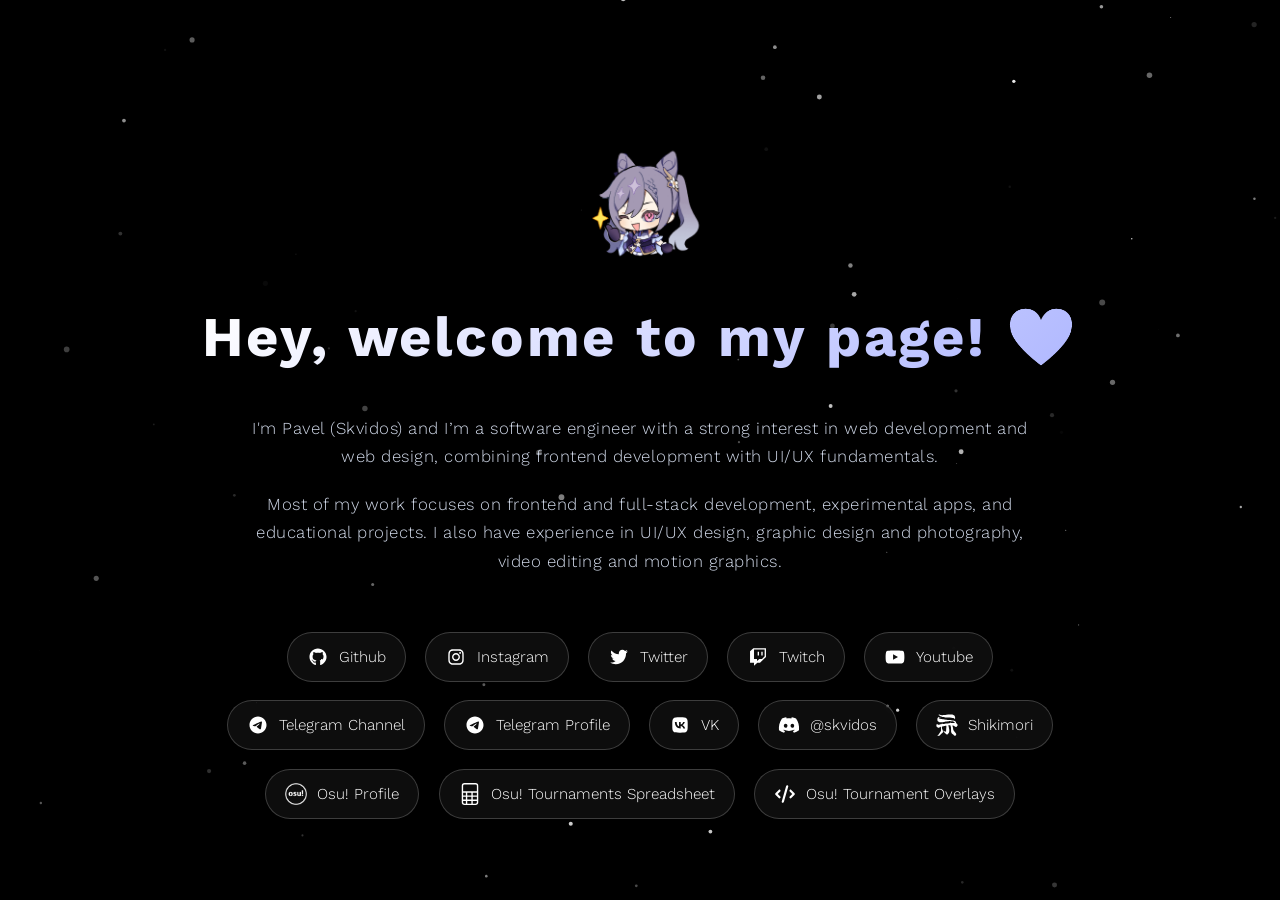
==== index.html @ 8c1902c5 "Add site, overlays pages and assets" ====
<!doctype html>
<html lang="en">
  <head>
    <meta charset="UTF-8" />
    <meta name="viewport" content="width=device-width, initial-scale=1.0" />
    <link rel="stylesheet" href="style.css" />
    <link rel="stylesheet" href="src/particles.css">
    <link rel="icon" type="image/x-icon" href="/src/img/genshin-impact-emote.gif">
    <title>Skvidos</title>
  </head>
  <body>
    <div id="particles-js" class="particles-js">
      <div class="count-particles"> 
        <span class="js-count-particles"></span> 
      </div>
    </div>

    <div class="content">
      <div class="header">
        <div class="header-imgs">
          <img src="src/img/genshin-impact-emote.gif" alt="" class="header-img">
        </div>
        <h1 class="header_title">Hey, welcome to my page! 💜 </h1>
        <p class="header_text">I'm Pavel (Skvidos) and I’m a software engineer with a strong interest in web development and web design, combining frontend development with UI/UX fundamentals.</p>
        <p class="header_text">Most of my work focuses on frontend and full-stack development, experimental apps, and educational projects.
          I also have experience in UI/UX design, graphic design and photography, video editing and motion graphics.
        </p>
      </div>
      <div class="socials">
        <div class="social_link_box">
          <div class="social_link_container">
            <a href="https://github.com/skvidos" target="_blank" class="social_link">
              <img src="src/icons/github.svg" alt="Github icon" class="social_icon_img">
              Github
            </a>
          </div>
          <div class="social_link_container">
            <a href="https://www.instagram.com/skvidosowo/" target="_blank" class="social_link">
              <img src="src/icons/instagram.svg" alt="Instagram icon" class="social_icon_img">
              Instagram
            </a>
          </div>
          <div class="social_link_container">
            <a href="https://twitter.com/skvidos" target="_blank" class="social_link">
              <img src="src/icons/twitter.svg" alt="Twitter icon" class="social_icon_img">
              Twitter
            </a>
          </div>
          <div class="social_link_container">
            <a href="https://twitch.tv/skvidosowo" target="_blank" class="social_link">
              <img src="src/icons/twitch.svg" alt="Twitch icon" class="social_icon_img">
              Twitch
            </a>
          </div>
          <div class="social_link_container">
            <a href="https://www.youtube.com/@skvidos4338" target="_blank" class="social_link">
              <img src="src/icons/youtube.svg" alt="Youtube icon" class="social_icon_img">
              Youtube
            </a>
          </div>
          <div class="social_link_container">
            <a href="https://t.me/skvidos" target="_blank" class="social_link">
              <img src="src/icons/telegram.svg" alt="Telegram icon" class="social_icon_img">
              Telegram Channel
            </a>
          </div>
          <div class="social_link_container">
            <a href="https://t.me/skvidosowo" target="_blank" class="social_link">
              <img src="src/icons/telegram.svg" alt="Telegram icon" class="social_icon_img">
              Telegram Profile
            </a>
          </div>
          <div class="social_link_container">
            <a href="https://vk.com/skvidosowo" target="_blank" class="social_link">
              <img src="src/icons/vk.svg" alt="VK icon" class="social_icon_img">
              VK
            </a>
          </div>
          <div class="social_link_container">
            <div class="social_link">
              <img src="src/icons/discord.svg" alt="Discord icon" class="social_icon_img">
              @skvidos
            </div>
          </div>
          <div class="social_link_container">
            <a href="https://shikimori.io/Skvidos" target="_blank" class="social_link">
              <img src="src/icons/shikimori.svg" alt="Shikimori icon" class="social_icon_img">
              Shikimori
            </a>
          </div>
          <div class="social_link_container">
            <a href="https://osu.ppy.sh/u/skvidos" target="_blank" class="social_link">
              <img src="src/icons/osu.png" alt="Osu icon" class="social_icon_img">
              Osu! Profile
            </a>
          </div>
          <div class="social_link_container">
            <a href="https://docs.google.com/spreadsheets/d/1rIZ1MkMKKMUUbMGuc72XEchwBuYsJ0Mo5EFwhPpEY6w/edit?gid=2118512619#gid=2118512619" target="_blank" class="social_link">
              <img src="src/icons/file-spreadsheet.svg" alt="Tournaments icon" class="social_icon_img">
              Osu! Tournaments Spreadsheet
            </a>
          </div>
          <div class="social_link_container">
            <a href="/overlays/index.html" target="_blank" class="social_link">
              <img src="src/icons/code.svg" alt="Overlays icon" class="social_icon_img">
              Osu! Tournament Overlays
            </a>
          </div>
        </div>
      </div>
    </div>
  </body>
</html>
<script src="script.js"></script>
<script src="src/particles/particles.min.js"></script>
<script src="src/particles/particles.js"></script>
---- style.css ----
/* Main Page Styles */

@import url(src/fonts/fonts.css);

:root {
  --bg-color: #000;
  --text-color: #fff;
  --text-muted: #d0d8e8;

  --glass-bg: rgba(255, 255, 255, 0.05);
  --glass-border: rgba(255, 255, 255, 0.2);

  --accent-blue: rgba(100, 200, 255, 0.5);
  --accent-purple: rgba(150, 100, 255, 0.5);

  --transition-fast: 0.25s ease;
  --transition-normal: 0.35s ease;
}


@keyframes fadeInUp {
  from {
    opacity: 0;
    transform: translateY(30px);
  }
  to {
    opacity: 1;
    transform: translateY(0);
  }
}

@keyframes glow {
  0%, 100% {
    text-shadow:
      0 0 10px rgba(255, 255, 255, 0.3),
      0 0 20px rgba(100, 200, 255, 0.3);
  }
  50% {
    text-shadow:
      0 0 20px rgba(255, 255, 255, 0.6),
      0 0 40px rgba(100, 200, 255, 0.6);
  }
}

@keyframes float {
  0%, 100% {
    transform: translateY(0);
  }
  50% {
    transform: translateY(-10px);
  }
}


*,
*::before,
*::after {
  margin: 0;
  padding: 0;
  box-sizing: border-box;
}

body {
  min-height: 100vh;
  background-color: var(--bg-color);
  color: var(--text-color);
  font-family: 'Work Sans', sans-serif;
  font-weight: 400;

  -webkit-font-smoothing: antialiased;
  text-rendering: optimizeLegibility;
  overflow-x: hidden;
}

.particles-js {
  position: fixed;
  inset: 0;
  z-index: 0;
  pointer-events: none;
}

.content {
  position: relative;
  z-index: 1;

  max-width: 1100px;
  width: 100%;
  min-height: 100vh;

  margin: 0 auto;
  padding: 2rem;

  display: flex;
  flex-direction: column;
  align-items: center;
  justify-content: center;
  text-align: center;
}

.header {
  display: flex;
  flex-direction: column;
  align-items: center;
  justify-content: center;
  gap: 1.2rem;
  margin-bottom: 2rem;

  animation: fadeInUp 1s ease-out;
}

.header-imgs {
  margin-top: 3.5rem;
}

.header-img {
  width: 120px;
  height: 120px;
  margin-bottom: 1.5rem;

  animation: float 3s ease-in-out infinite;
  will-change: transform;
}

.header_title {
  font-size: clamp(2rem, 5vw, 3.5rem);
  font-weight: 700;
  margin-bottom: 1.5rem;
  letter-spacing: 0.05em;

  background: linear-gradient(135deg, #ffffff 0%, #b0b8ff 100%);
  background-clip: text;
  -webkit-background-clip: text;
  -webkit-text-fill-color: transparent;

  animation:
    fadeInUp 1s ease-out 0.2s both,
    glow 3s ease-in-out 1s infinite;
}

.header_text {
  max-width: 800px;
  font-size: 1.05rem;
  font-weight: 300;
  line-height: 1.7;
  letter-spacing: 0.03em;
  color: var(--text-muted);

  animation: fadeInUp 1s ease-out 0.4s both;
}

.socials {
  margin-top: 1.5rem;
  animation: fadeInUp 1s ease-out 0.6s both;
}

.social_link_box {
  display: flex;
  flex-wrap: wrap;
  align-items: center;
  justify-content: center;
  gap: 1.2rem;
  max-width: 900px;
}

.social_link_container {
  transition: transform var(--transition-normal);
  will-change: transform;
}

.social_link_container:hover {
  transform: scale(1.07);
}

.social_link {
  display: inline-flex;
  align-items: center;
  justify-content: center;
  gap: 0.6rem;

  padding: 0.8rem 1.2rem;
  font-size: 0.95rem;
  font-weight: 300;
  color: var(--text-color);
  text-decoration: none;

  background: var(--glass-bg);
  border: 1px solid var(--glass-border);
  border-radius: 50px;
  backdrop-filter: blur(10px);

  transition:
    background var(--transition-normal),
    border var(--transition-normal),
    box-shadow var(--transition-normal),
    color var(--transition-normal);
}

.social_link:hover {
  background: linear-gradient(
    135deg,
    rgba(100, 200, 255, 0.2),
    rgba(150, 100, 255, 0.2)
  );
  border-color: var(--accent-blue);
  color: #a0d8ff;
  box-shadow:
    0 0 20px rgba(100, 200, 255, 0.3),
    inset 0 0 20px rgba(100, 200, 255, 0.1);
}

.social_link:focus-visible {
  outline: 2px solid var(--accent-blue);
  outline-offset: 4px;
}

.social_icon_img {
  width: 22px;
  height: 22px;
  transition: transform var(--transition-fast);
}

.social_link:hover .social_icon_img {
  transform: rotate(10deg) scale(1.15);
}

@media (max-width: 1024px) {
  .content {
    padding: 1.5rem;
  }
}

@media (max-width: 768px) {
  .header_title {
    font-size: 2.5rem;
  }

  .header_text {
    font-size: 0.95rem;
  }

  .social_link {
    font-size: 0.85rem;
    padding: 0.6rem 1rem;
  }

  .social_icon_img {
    width: 20px;
    height: 20px;
  }
}

@media (max-width: 480px) {
  .header_title {
    font-size: 1.8rem;
    letter-spacing: 0.02em;
  }

  .header_text {
    font-size: 0.85rem;
    line-height: 1.5;
  }

  .social_link {
    font-size: 0.7rem;
    padding: 0.5rem 0.8rem;
  }

  .social_icon_img {
    width: 18px;
    height: 18px;
  }
}
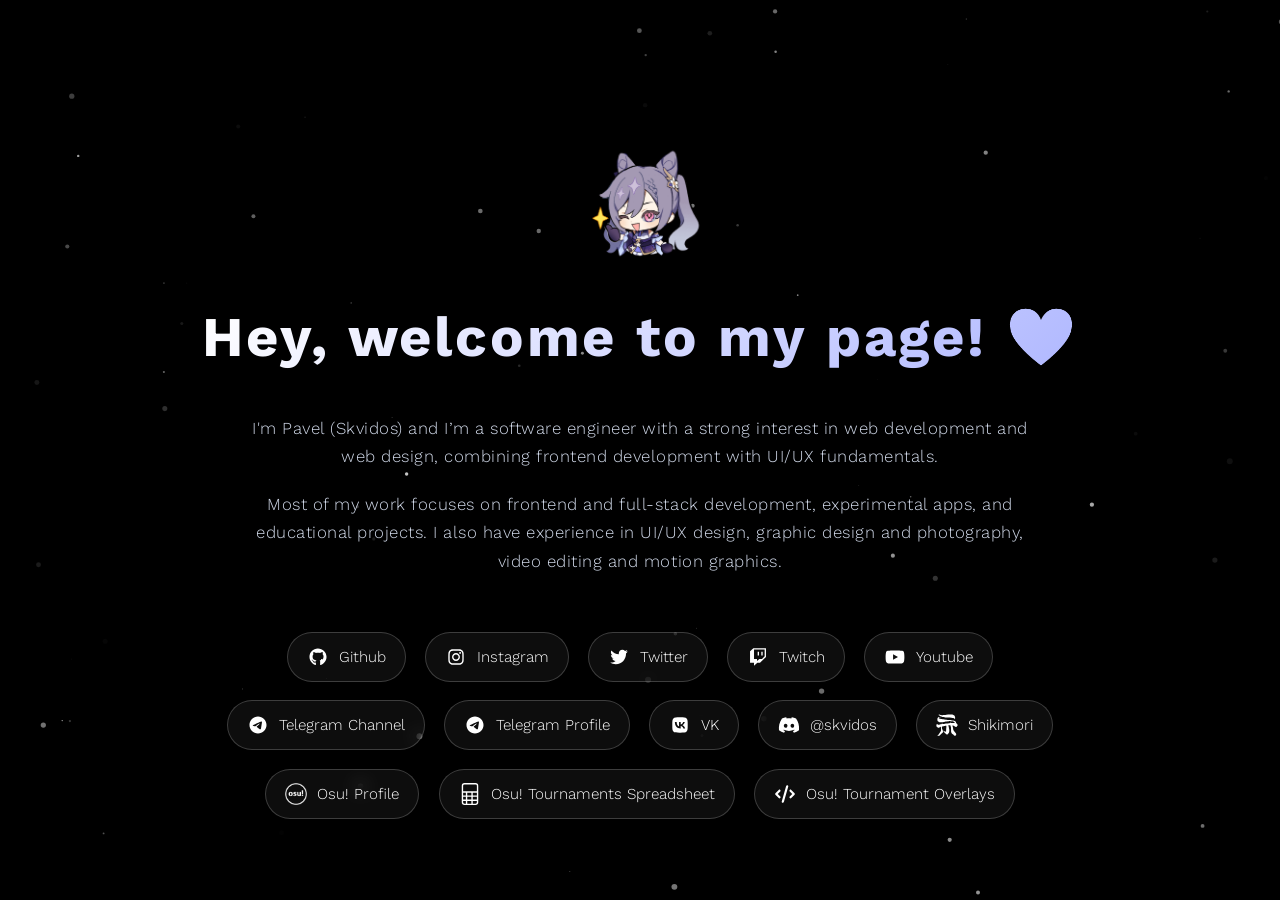
==== commit 651eb039: "Fix overlays link path in index.html" ====
--- a/index.html
+++ b/index.html
@@ -101,7 +101,7 @@
             </a>
           </div>
           <div class="social_link_container">
-            <a href="/overlays/index.html" target="_blank" class="social_link">
+            <a href="../overlays/index.html" target="_blank" class="social_link">
               <img src="src/icons/code.svg" alt="Overlays icon" class="social_icon_img">
               Osu! Tournament Overlays
             </a>
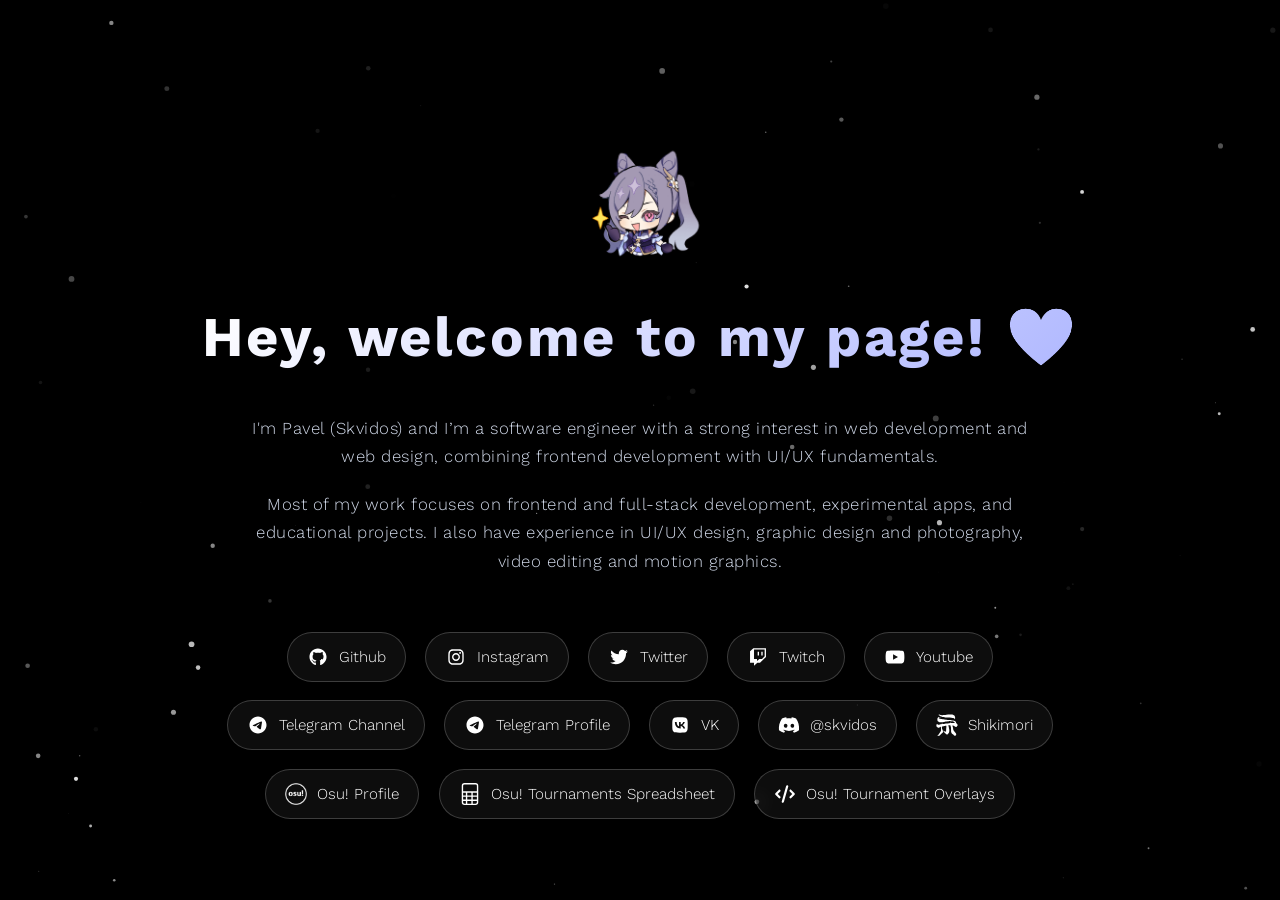
==== commit 7de89869: "Update asset and overlay links to /about-me" ====
--- a/index.html
+++ b/index.html
@@ -5,7 +5,7 @@
     <meta name="viewport" content="width=device-width, initial-scale=1.0" />
     <link rel="stylesheet" href="style.css" />
     <link rel="stylesheet" href="src/particles.css">
-    <link rel="icon" type="image/x-icon" href="/src/img/genshin-impact-emote.gif">
+    <link rel="icon" type="image/x-icon" href="/about-me/src/img/genshin-impact-emote.gif">
     <title>Skvidos</title>
   </head>
   <body>
@@ -101,7 +101,7 @@
             </a>
           </div>
           <div class="social_link_container">
-            <a href="../overlays/index.html" target="_blank" class="social_link">
+            <a href="/about-me/overlays/index.html" target="_blank" class="social_link">
               <img src="src/icons/code.svg" alt="Overlays icon" class="social_icon_img">
               Osu! Tournament Overlays
             </a>
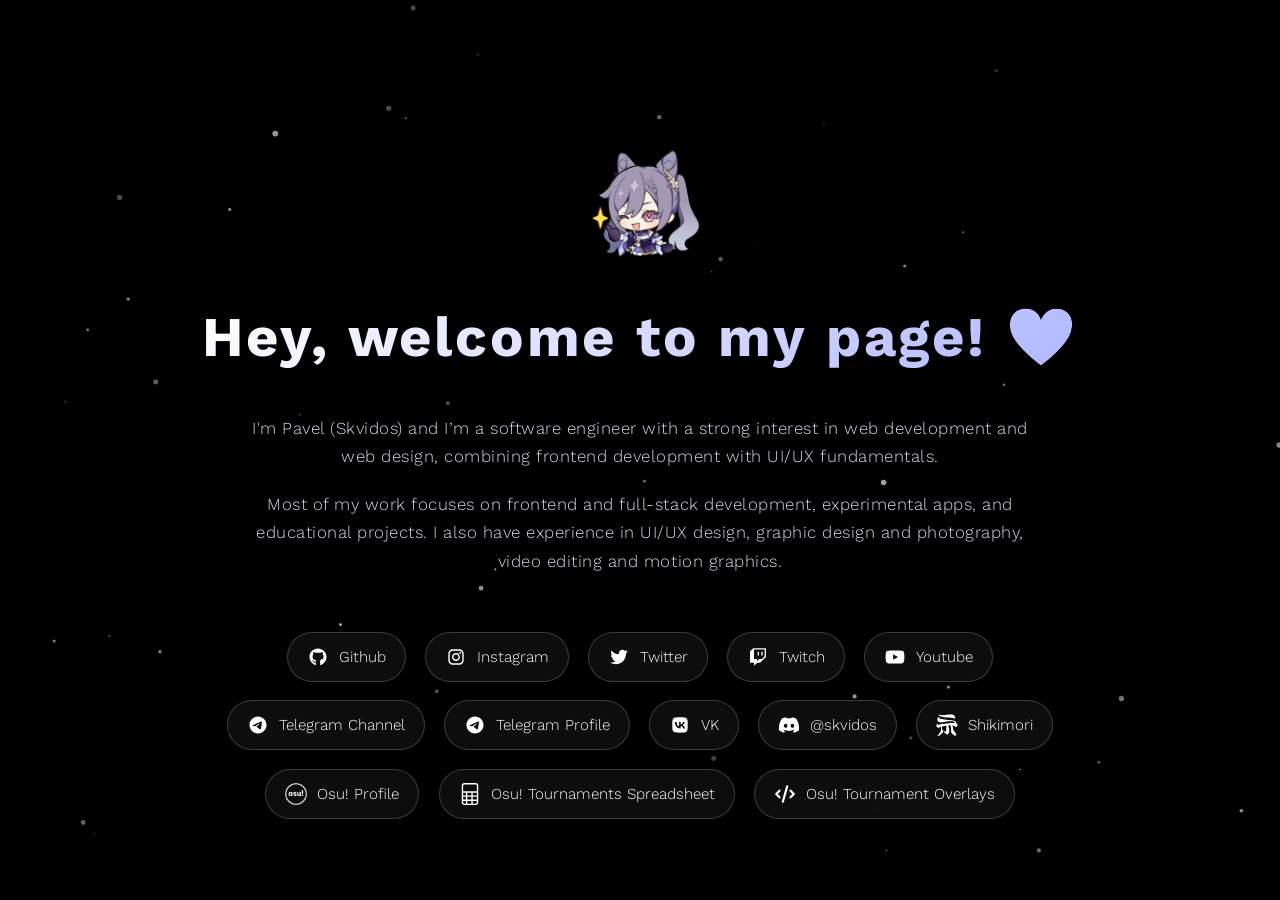
==== commit 86fc842c: "Add lazy loading, font preload and mobile tweaks" ====
--- a/index.html
+++ b/index.html
@@ -3,6 +3,8 @@
   <head>
     <meta charset="UTF-8" />
     <meta name="viewport" content="width=device-width, initial-scale=1.0" />
+    <link rel="preload" href="src/fonts/WorkSans-Regular.ttf" as="font" type="font/ttf" crossorigin>
+    <link rel="preload" href="src/fonts/WorkSans-Bold.ttf" as="font" type="font/ttf" crossorigin>
     <link rel="stylesheet" href="style.css" />
     <link rel="stylesheet" href="src/particles.css">
     <link rel="icon" type="image/x-icon" href="/about-me/src/img/genshin-impact-emote.gif">
@@ -10,9 +12,6 @@
   </head>
   <body>
     <div id="particles-js" class="particles-js">
-      <div class="count-particles"> 
-        <span class="js-count-particles"></span> 
-      </div>
     </div>
 
     <div class="content">
--- a/style.css
+++ b/style.css
@@ -1,6 +1,6 @@
 /* Main Page Styles */
 
-@import url(src/fonts/fonts.css);
+@import url('./src/fonts/fonts.css');
 
 :root {
   --bg-color: #000;
@@ -15,6 +15,19 @@
 
   --transition-fast: 0.25s ease;
   --transition-normal: 0.35s ease;
+}
+
+body {
+  -webkit-font-smoothing: antialiased;
+  -moz-osx-font-smoothing: grayscale;
+}
+
+html {
+  -webkit-user-select: none;
+  -ms-user-select: none;
+  user-select: none;
+  scroll-behavior: smooth;
+  -webkit-touch-callout: none;
 }
 
 
@@ -182,6 +195,7 @@
   font-weight: 300;
   color: var(--text-color);
   text-decoration: none;
+  min-height: 44px;
 
   background: var(--glass-bg);
   border: 1px solid var(--glass-border);
@@ -193,6 +207,10 @@
     border var(--transition-normal),
     box-shadow var(--transition-normal),
     color var(--transition-normal);
+
+  touch-action: manipulation;
+  -webkit-user-select: none;
+  user-select: none;
 }
 
 .social_link:hover {
@@ -217,10 +235,27 @@
   width: 22px;
   height: 22px;
   transition: transform var(--transition-fast);
+  display: block;
+  flex-shrink: 0;
 }
 
 .social_link:hover .social_icon_img {
   transform: rotate(10deg) scale(1.15);
+}
+
+@media (hover: none) {
+  .social_link_container:hover {
+    transform: none;
+  }
+
+  .social_link:hover {
+    background: var(--glass-bg);
+    border-color: var(--glass-border);
+  }
+
+  .social_link:hover .social_icon_img {
+    transform: none;
+  }
 }
 
 @media (max-width: 1024px) {
@@ -262,11 +297,23 @@
 
   .social_link {
     font-size: 0.7rem;
-    padding: 0.5rem 0.8rem;
+    padding: 0.6rem 0.8rem;
+    min-height: 44px;
+    display: inline-flex;
+    align-items: center;
   }
 
   .social_icon_img {
     width: 18px;
     height: 18px;
+    margin-right: 0.4rem;
+  }
+}
+
+@media (prefers-reduced-motion: reduce) {
+  * {
+    animation-duration: 0.01ms !important;
+    animation-iteration-count: 1 !important;
+    transition-duration: 0.01ms !important;
   }
 }
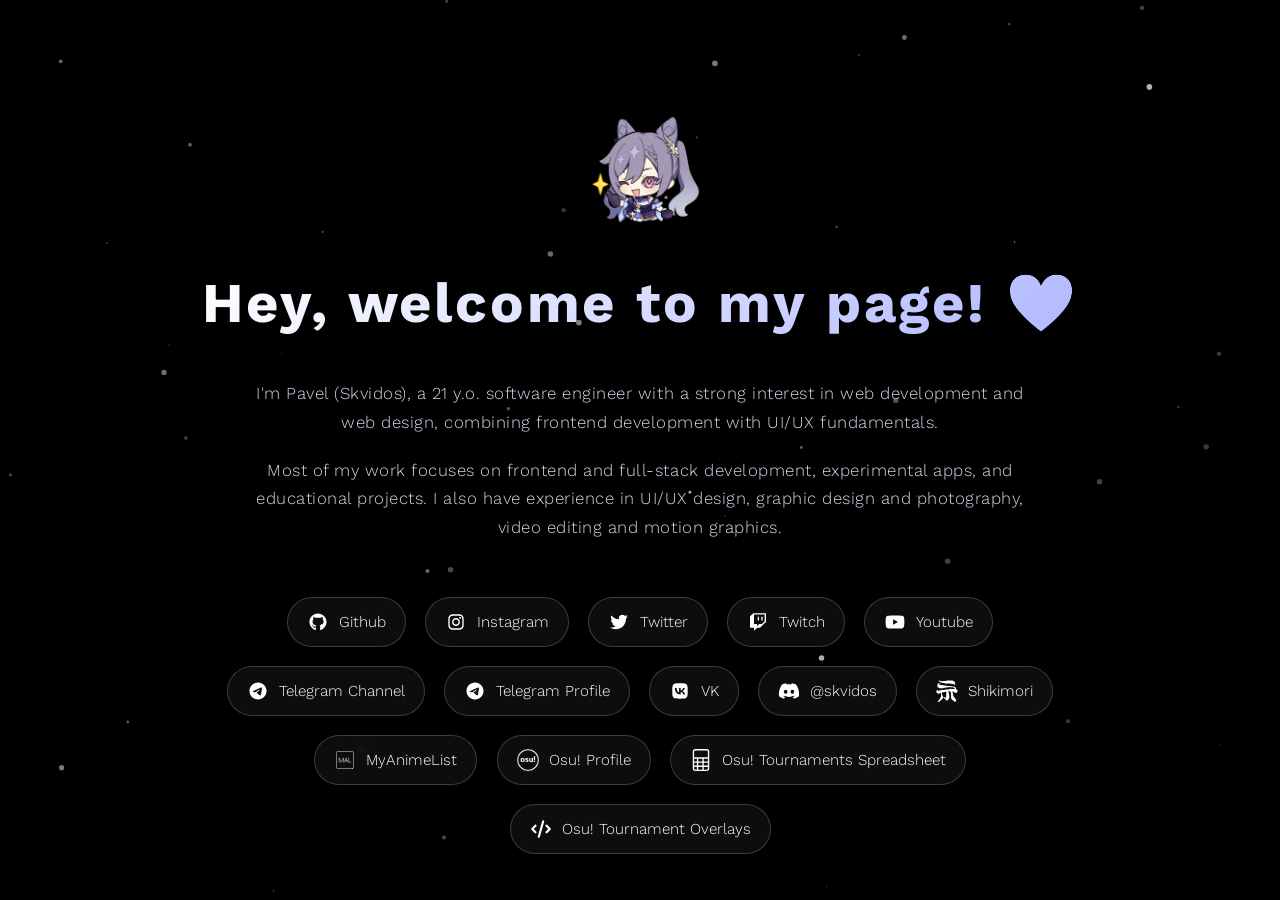
==== commit 26246e32: "Update links" ====
--- a/index.html
+++ b/index.html
@@ -3,105 +3,241 @@
   <head>
     <meta charset="UTF-8" />
     <meta name="viewport" content="width=device-width, initial-scale=1.0" />
-    <link rel="preload" href="src/fonts/WorkSans-Regular.ttf" as="font" type="font/ttf" crossorigin>
-    <link rel="preload" href="src/fonts/WorkSans-Bold.ttf" as="font" type="font/ttf" crossorigin>
+    <link
+      rel="preload"
+      href="src/fonts/WorkSans-Regular.ttf"
+      as="font"
+      type="font/ttf"
+      crossorigin
+    />
+    <link
+      rel="preload"
+      href="src/fonts/WorkSans-Bold.ttf"
+      as="font"
+      type="font/ttf"
+      crossorigin
+    />
     <link rel="stylesheet" href="style.css" />
-    <link rel="stylesheet" href="src/particles.css">
-    <link rel="icon" type="image/x-icon" href="/about-me/src/img/genshin-impact-emote.gif">
+    <link rel="stylesheet" href="src/particles.css" />
+    <link
+      rel="icon"
+      type="image/x-icon"
+      href="/about-me/src/img/genshin-impact-emote.gif"
+    />
     <title>Skvidos</title>
   </head>
   <body>
-    <div id="particles-js" class="particles-js">
-    </div>
+    <div id="particles-js" class="particles-js"></div>
 
     <div class="content">
       <div class="header">
         <div class="header-imgs">
-          <img src="src/img/genshin-impact-emote.gif" alt="" class="header-img">
+          <img
+            src="src/img/genshin-impact-emote.gif"
+            alt=""
+            class="header-img"
+          />
         </div>
-        <h1 class="header_title">Hey, welcome to my page! 💜 </h1>
-        <p class="header_text">I'm Pavel (Skvidos) and I’m a software engineer with a strong interest in web development and web design, combining frontend development with UI/UX fundamentals.</p>
-        <p class="header_text">Most of my work focuses on frontend and full-stack development, experimental apps, and educational projects.
-          I also have experience in UI/UX design, graphic design and photography, video editing and motion graphics.
+        <h1 class="header_title">Hey, welcome to my page! 💜</h1>
+        <p class="header_text">
+          I'm Pavel (Skvidos), a 21 y.o. software engineer with a strong
+          interest in web development and web design, combining frontend
+          development with UI/UX fundamentals.
+        </p>
+        <p class="header_text">
+          Most of my work focuses on frontend and full-stack development,
+          experimental apps, and educational projects. I also have experience in
+          UI/UX design, graphic design and photography, video editing and motion
+          graphics.
         </p>
       </div>
       <div class="socials">
         <div class="social_link_box">
           <div class="social_link_container">
-            <a href="https://github.com/skvidos" target="_blank" class="social_link">
-              <img src="src/icons/github.svg" alt="Github icon" class="social_icon_img">
+            <a
+              href="https://github.com/skvidos"
+              target="_blank"
+              class="social_link"
+            >
+              <img
+                src="src/icons/github.svg"
+                alt="Github icon"
+                class="social_icon_img"
+              />
               Github
             </a>
           </div>
           <div class="social_link_container">
-            <a href="https://www.instagram.com/skvidosowo/" target="_blank" class="social_link">
-              <img src="src/icons/instagram.svg" alt="Instagram icon" class="social_icon_img">
+            <a
+              href="https://www.instagram.com/skvidosowo/"
+              target="_blank"
+              class="social_link"
+            >
+              <img
+                src="src/icons/instagram.svg"
+                alt="Instagram icon"
+                class="social_icon_img"
+              />
               Instagram
             </a>
           </div>
           <div class="social_link_container">
-            <a href="https://twitter.com/skvidos" target="_blank" class="social_link">
-              <img src="src/icons/twitter.svg" alt="Twitter icon" class="social_icon_img">
+            <a
+              href="https://twitter.com/skvidos"
+              target="_blank"
+              class="social_link"
+            >
+              <img
+                src="src/icons/twitter.svg"
+                alt="Twitter icon"
+                class="social_icon_img"
+              />
               Twitter
             </a>
           </div>
           <div class="social_link_container">
-            <a href="https://twitch.tv/skvidosowo" target="_blank" class="social_link">
-              <img src="src/icons/twitch.svg" alt="Twitch icon" class="social_icon_img">
+            <a
+              href="https://twitch.tv/skvidosowo"
+              target="_blank"
+              class="social_link"
+            >
+              <img
+                src="src/icons/twitch.svg"
+                alt="Twitch icon"
+                class="social_icon_img"
+              />
               Twitch
             </a>
           </div>
           <div class="social_link_container">
-            <a href="https://www.youtube.com/@skvidos4338" target="_blank" class="social_link">
-              <img src="src/icons/youtube.svg" alt="Youtube icon" class="social_icon_img">
+            <a
+              href="https://www.youtube.com/@skvidos4338"
+              target="_blank"
+              class="social_link"
+            >
+              <img
+                src="src/icons/youtube.svg"
+                alt="Youtube icon"
+                class="social_icon_img"
+              />
               Youtube
             </a>
           </div>
           <div class="social_link_container">
             <a href="https://t.me/skvidos" target="_blank" class="social_link">
-              <img src="src/icons/telegram.svg" alt="Telegram icon" class="social_icon_img">
+              <img
+                src="src/icons/telegram.svg"
+                alt="Telegram icon"
+                class="social_icon_img"
+              />
               Telegram Channel
             </a>
           </div>
           <div class="social_link_container">
-            <a href="https://t.me/skvidosowo" target="_blank" class="social_link">
-              <img src="src/icons/telegram.svg" alt="Telegram icon" class="social_icon_img">
+            <a
+              href="https://t.me/skvidosowo"
+              target="_blank"
+              class="social_link"
+            >
+              <img
+                src="src/icons/telegram.svg"
+                alt="Telegram icon"
+                class="social_icon_img"
+              />
               Telegram Profile
             </a>
           </div>
           <div class="social_link_container">
-            <a href="https://vk.com/skvidosowo" target="_blank" class="social_link">
-              <img src="src/icons/vk.svg" alt="VK icon" class="social_icon_img">
+            <a
+              href="https://vk.com/skvidosowo"
+              target="_blank"
+              class="social_link"
+            >
+              <img
+                src="src/icons/vk.svg"
+                alt="VK icon"
+                class="social_icon_img"
+              />
               VK
             </a>
           </div>
           <div class="social_link_container">
             <div class="social_link">
-              <img src="src/icons/discord.svg" alt="Discord icon" class="social_icon_img">
+              <img
+                src="src/icons/discord.svg"
+                alt="Discord icon"
+                class="social_icon_img"
+              />
               @skvidos
             </div>
           </div>
           <div class="social_link_container">
-            <a href="https://shikimori.io/Skvidos" target="_blank" class="social_link">
-              <img src="src/icons/shikimori.svg" alt="Shikimori icon" class="social_icon_img">
+            <a
+              href="https://shikimori.io/Skvidos"
+              target="_blank"
+              class="social_link"
+            >
+              <img
+                src="src/icons/shikimori.svg"
+                alt="Shikimori icon"
+                class="social_icon_img"
+              />
               Shikimori
             </a>
           </div>
           <div class="social_link_container">
-            <a href="https://osu.ppy.sh/u/skvidos" target="_blank" class="social_link">
-              <img src="src/icons/osu.png" alt="Osu icon" class="social_icon_img">
+            <a
+              href="https://myanimelist.net/profile/Skvidos"
+              target="_blank"
+              class="social_link"
+            >
+              <img
+                src="src/icons/myanimelist.svg"
+                alt="Shikimori icon"
+                class="social_icon_img"
+              />
+              MyAnimeList
+            </a>
+          </div>
+          <div class="social_link_container">
+            <a
+              href="https://osu.ppy.sh/u/skvidos"
+              target="_blank"
+              class="social_link"
+            >
+              <img
+                src="src/icons/osu.png"
+                alt="Osu icon"
+                class="social_icon_img"
+              />
               Osu! Profile
             </a>
           </div>
           <div class="social_link_container">
-            <a href="https://docs.google.com/spreadsheets/d/1rIZ1MkMKKMUUbMGuc72XEchwBuYsJ0Mo5EFwhPpEY6w/edit?gid=2118512619#gid=2118512619" target="_blank" class="social_link">
-              <img src="src/icons/file-spreadsheet.svg" alt="Tournaments icon" class="social_icon_img">
+            <a
+              href="https://docs.google.com/spreadsheets/d/1rIZ1MkMKKMUUbMGuc72XEchwBuYsJ0Mo5EFwhPpEY6w/edit?gid=2118512619#gid=2118512619"
+              target="_blank"
+              class="social_link"
+            >
+              <img
+                src="src/icons/file-spreadsheet.svg"
+                alt="Tournaments icon"
+                class="social_icon_img"
+              />
               Osu! Tournaments Spreadsheet
             </a>
           </div>
           <div class="social_link_container">
-            <a href="/about-me/overlays/index.html" target="_blank" class="social_link">
-              <img src="src/icons/code.svg" alt="Overlays icon" class="social_icon_img">
+            <a
+              href="/about-me/overlays/index.html"
+              target="_blank"
+              class="social_link"
+            >
+              <img
+                src="src/icons/code.svg"
+                alt="Overlays icon"
+                class="social_icon_img"
+              />
               Osu! Tournament Overlays
             </a>
           </div>
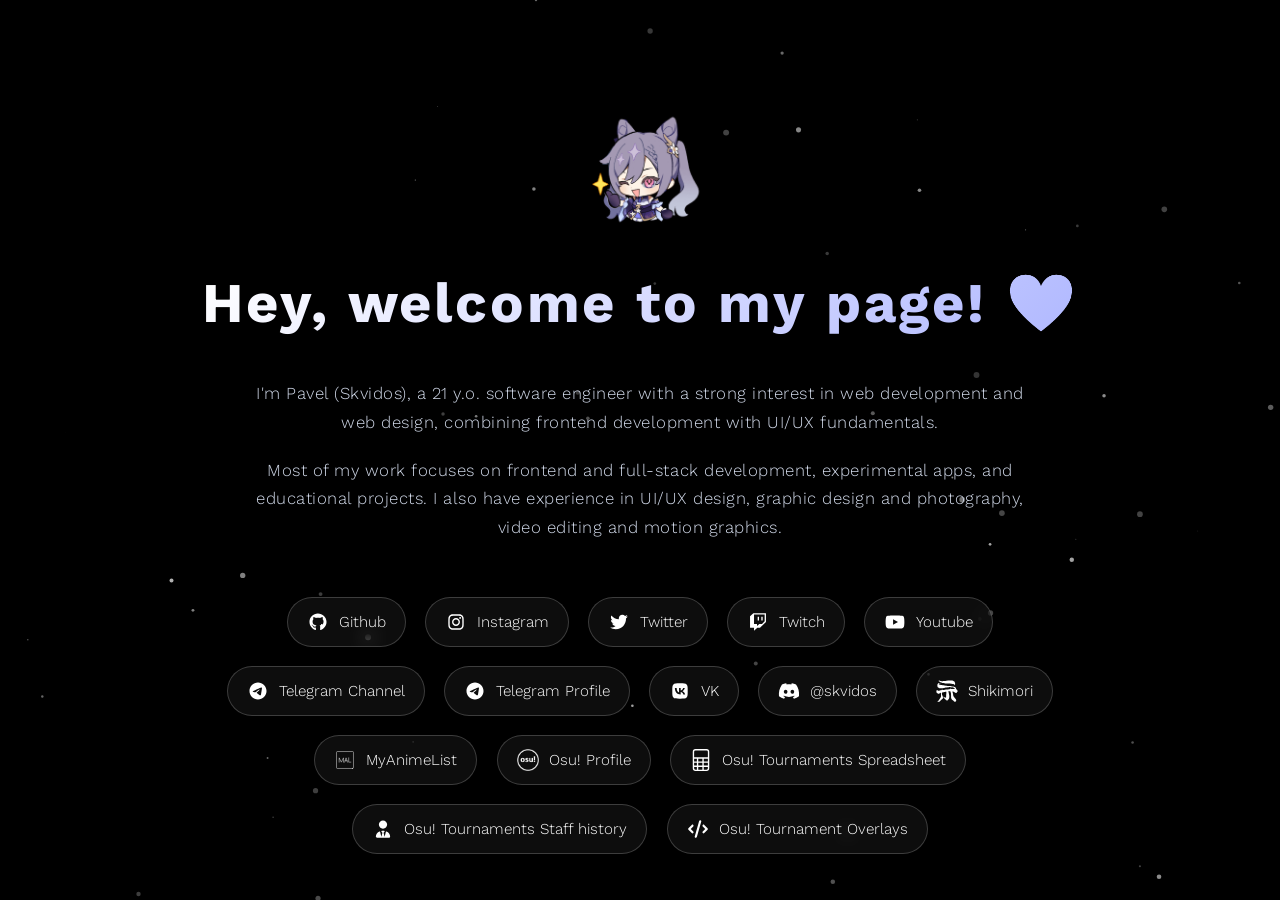
==== commit 57c6af8e: "Add new page: Osu Tournaments Staff history page" ====
--- a/index.html
+++ b/index.html
@@ -229,6 +229,20 @@
           </div>
           <div class="social_link_container">
             <a
+              href="/about-me/tournaments/staff-page.html"
+              target="_blank"
+              class="social_link"
+            >
+              <img
+                src="src/icons/user-tie-solid-full.svg"
+                alt="Overlays icon"
+                class="social_icon_img"
+              />
+              Osu! Tournaments Staff history
+            </a>
+          </div>
+          <div class="social_link_container">
+            <a
               href="/about-me/overlays/index.html"
               target="_blank"
               class="social_link"
--- a/style.css
+++ b/style.css
@@ -1,6 +1,6 @@
 /* Main Page Styles */
 
-@import url('./src/fonts/fonts.css');
+@import url("./src/fonts/fonts.css");
 
 :root {
   --bg-color: #000;
@@ -30,7 +30,6 @@
   -webkit-touch-callout: none;
 }
 
-
 @keyframes fadeInUp {
   from {
     opacity: 0;
@@ -43,7 +42,8 @@
 }
 
 @keyframes glow {
-  0%, 100% {
+  0%,
+  100% {
     text-shadow:
       0 0 10px rgba(255, 255, 255, 0.3),
       0 0 20px rgba(100, 200, 255, 0.3);
@@ -56,14 +56,14 @@
 }
 
 @keyframes float {
-  0%, 100% {
+  0%,
+  100% {
     transform: translateY(0);
   }
   50% {
     transform: translateY(-10px);
   }
 }
-
 
 *,
 *::before,
@@ -77,7 +77,7 @@
   min-height: 100vh;
   background-color: var(--bg-color);
   color: var(--text-color);
-  font-family: 'Work Sans', sans-serif;
+  font-family: "Work Sans", sans-serif;
   font-weight: 400;
 
   -webkit-font-smoothing: antialiased;
@@ -316,4 +316,4 @@
     animation-iteration-count: 1 !important;
     transition-duration: 0.01ms !important;
   }
-}+}
